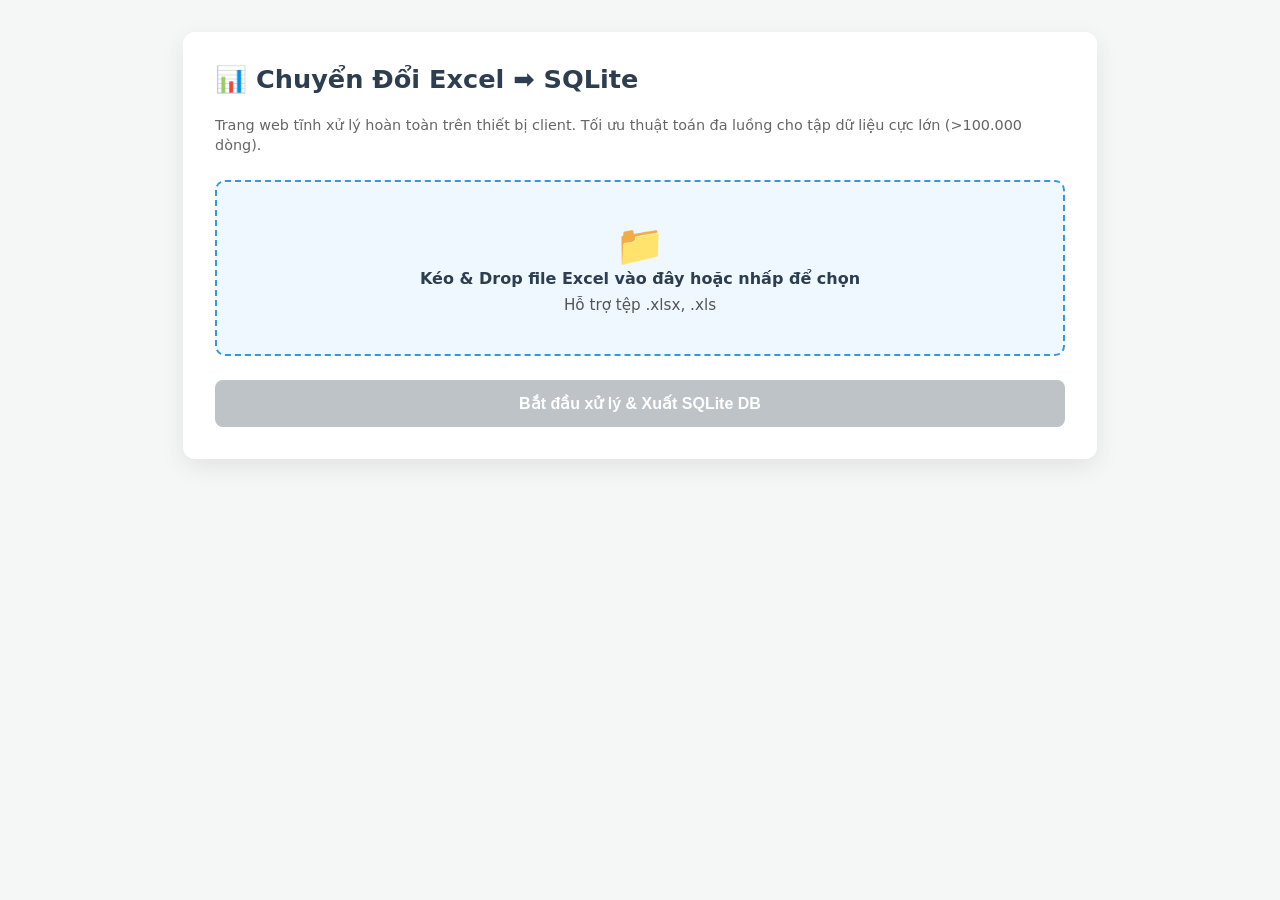
==== tooldb.html @ b52df0c8 "update tool" ====
<!DOCTYPE html>
<html lang="vi">
<head>
    <meta charset="UTF-8">
    <meta name="viewport" content="width=device-width, initial-scale=1.0">
    <title>Excel to SQLite Converter - Pro</title>
    <style>
        :root {
            --primary: #3498db;
            --primary-hover: #2980b9;
            --bg: #f4f7f6;
            --card-bg: #ffffff;
            --text: #2c3e50;
            --border: #e0e0e0;
        }

        body {
            font-family: system-ui, -apple-system, BlinkMacSystemFont, "Segoe UI", Roboto, sans-serif;
            background-color: var(--bg);
            color: var(--text);
            margin: 0;
            padding: 2rem 1rem;
            display: flex;
            justify-content: center;
        }

        .container {
            background: var(--card-bg);
            padding: 2rem;
            border-radius: 12px;
            box-shadow: 0 8px 24px rgba(0,0,0,0.08);
            max-width: 850px;
            width: 100%;
        }

        h2 {
            margin-top: 0;
            color: var(--text);
            font-size: 1.6rem;
            display: flex;
            align-items: center;
            gap: 8px;
        }

        .subtitle {
            font-size: 0.9rem;
            color: #666;
            margin-bottom: 1.5rem;
            line-height: 1.4;
        }

        /* Drag & Drop Zone */
        .upload-area {
            border: 2px dashed var(--primary);
            padding: 2.5rem 1.5rem;
            text-align: center;
            border-radius: 10px;
            margin-bottom: 1.5rem;
            background: #f0f8ff;
            transition: all 0.2s ease;
            cursor: pointer;
            display: block;
            position: relative;
        }

        .upload-area.dragover {
            background: #d4e9fa;
            border-color: #1d6fa5;
            transform: scale(1.01);
        }

        .upload-area p {
            margin: 0.5rem 0 0 0;
            color: #555;
            font-size: 0.95rem;
        }

        .upload-icon {
            font-size: 2.5rem;
            color: var(--primary);
        }

        input[type="file"] {
            display: none;
        }

        /* Section Cards */
        .section-card {
            background: #fafafa;
            border: 1px solid var(--border);
            border-radius: 8px;
            padding: 1.25rem;
            margin-bottom: 1.5rem;
            display: none;
        }

        .section-title {
            font-weight: 600;
            font-size: 1rem;
            margin-bottom: 0.75rem;
            display: flex;
            justify-content: space-between;
            align-items: center;
        }

        /* Sheet Selection Chips/Checkboxes */
        .sheets-grid {
            display: flex;
            flex-wrap: wrap;
            gap: 10px;
            margin-top: 0.5rem;
        }

        .sheet-checkbox {
            display: none;
        }

        .sheet-label {
            padding: 6px 14px;
            border: 1px solid #ccc;
            border-radius: 20px;
            background: #fff;
            font-size: 0.88rem;
            cursor: pointer;
            user-select: none;
            transition: all 0.2s;
        }

        .sheet-checkbox:checked + .sheet-label {
            background: var(--primary);
            color: white;
            border-color: var(--primary);
            font-weight: 500;
        }

        .sheet-actions {
            font-size: 0.8rem;
            color: var(--primary);
            cursor: pointer;
            text-decoration: underline;
        }

        /* Preview Table */
        .preview-controls {
            display: flex;
            align-items: center;
            gap: 10px;
            margin-bottom: 10px;
        }

        .preview-select {
            padding: 4px 8px;
            border-radius: 4px;
            border: 1px solid #ccc;
            font-size: 0.85rem;
        }

        .table-container {
            overflow-x: auto;
            max-height: 220px;
            border: 1px solid var(--border);
            border-radius: 6px;
            background: white;
        }

        table {
            width: 100%;
            border-collapse: collapse;
            font-size: 0.82rem;
            text-align: left;
        }

        th, td {
            padding: 8px 12px;
            border-bottom: 1px solid #eee;
            border-right: 1px solid #eee;
            white-space: nowrap;
        }

        th {
            background: #f1f3f5;
            position: sticky;
            top: 0;
            font-weight: 600;
            color: #333;
            z-index: 1;
        }

        /* Button & Progress */
        .btn {
            display: block;
            background: var(--primary);
            color: white;
            padding: 14px 20px;
            border-radius: 8px;
            cursor: pointer;
            font-weight: 600;
            border: none;
            font-size: 1rem;
            width: 100%;
            transition: background 0.2s;
            text-align: center;
        }

        .btn:hover { background: var(--primary-hover); }
        .btn:disabled { background: #bdc3c7; cursor: not-allowed; }

        .status-box {
            margin-top: 1.25rem;
            padding: 1rem;
            border-radius: 6px;
            background: #2c3e50;
            color: #ecf0f1;
            font-size: 0.85rem;
            white-space: pre-wrap;
            font-family: "SFMono-Regular", Consolas, "Liberation Mono", Menlo, monospace;
            display: none;
            max-height: 150px;
            overflow-y: auto;
        }

        .progress-bar {
            height: 8px;
            background: #e0e0e0;
            border-radius: 4px;
            margin-top: 12px;
            overflow: hidden;
            display: none;
        }

        .progress-fill {
            height: 100%;
            background: #2ecc71;
            width: 0%;
            transition: width 0.3s;
        }
    </style>
</head>
<body>

<div class="container">
    <h2>📊 Chuyển Đổi Excel ➡️ SQLite</h2>
    <p class="subtitle">
        Trang web tĩnh xử lý hoàn toàn trên thiết bị client. Tối ưu thuật toán đa luồng cho tập dữ liệu cực lớn (>100.000 dòng).
    </p>

    <!-- Upload Area -->
    <div class="upload-area" id="dropZone">
        <div class="upload-icon">📁</div>
        <strong id="fileNameDisplay">Kéo & Drop file Excel vào đây hoặc nhấp để chọn</strong>
        <p>Hỗ trợ tệp .xlsx, .xls</p>
        <input type="file" id="fileInput" accept=".xls,.xlsx" />
    </div>

    <!-- Sheet Selection Section -->
    <div class="section-card" id="sheetSection">
        <div class="section-title">
            <span>1. Chọn các Sheet cần gộp dữ liệu:</span>
            <span class="sheet-actions" id="toggleAllSheets">Bỏ chọn tất cả</span>
        </div>
        <div class="sheets-grid" id="sheetsGrid"></div>
    </div>

    <!-- Data Preview Section -->
    <div class="section-card" id="previewSection">
        <div class="section-title">
            <span>2. Xem trước mẫu dữ liệu (5 dòng đầu):</span>
            <div class="preview-controls">
                <label for="previewSheetSelect" style="font-size:0.85rem">Sheet:</label>
                <select id="previewSheetSelect" class="preview-select"></select>
            </div>
        </div>
        <div class="table-container" id="tableContainer">
            <table id="previewTable"></table>
        </div>
    </div>

    <!-- Action Button -->
    <button id="processBtn" class="btn" disabled>Bắt đầu xử lý & Xuất SQLite DB</button>

    <!-- Progress & Log Output -->
    <div class="progress-bar" id="progressBar"><div class="progress-fill" id="progressFill"></div></div>
    <div class="status-box" id="statusBox"></div>
</div>

<script>
    // Elements DOM
    const dropZone = document.getElementById('dropZone');
    const fileInput = document.getElementById('fileInput');
    const fileNameDisplay = document.getElementById('fileNameDisplay');
    const sheetSection = document.getElementById('sheetSection');
    const sheetsGrid = document.getElementById('sheetsGrid');
    const toggleAllSheets = document.getElementById('toggleAllSheets');
    const previewSection = document.getElementById('previewSection');
    const previewSheetSelect = document.getElementById('previewSheetSelect');
    const previewTable = document.getElementById('previewTable');
    const processBtn = document.getElementById('processBtn');
    const progressBar = document.getElementById('progressBar');
    const progressFill = document.getElementById('progressFill');
    const statusBox = document.getElementById('statusBox');

    let selectedFile = null;
    let parsedSheetPreviews = {};
    let allSheetNames = [];
    let isAllSelected = true;

    // ==============================================================================
    // DRAG & DROP HANDLERS
    // ==============================================================================
    ['dragenter', 'dragover'].forEach(eventName => {
        dropZone.addEventListener(eventName, (e) => {
            e.preventDefault();
            e.stopPropagation();
            dropZone.classList.add('dragover');
        }, false);
    });

    ['dragleave', 'drop'].forEach(eventName => {
        dropZone.addEventListener(eventName, (e) => {
            e.preventDefault();
            e.stopPropagation();
            dropZone.classList.remove('dragover');
        }, false);
    });

    dropZone.addEventListener('click', () => fileInput.click());

    dropZone.addEventListener('drop', (e) => {
        const dt = e.dataTransfer;
        const files = dt.files;
        if (files.length > 0) {
            handleFileSelect(files[0]);
        }
    });

    fileInput.addEventListener('change', (e) => {
        if (e.target.files.length > 0) {
            handleFileSelect(e.target.files[0]);
        }
    });

    function handleFileSelect(file) {
        if (!file.name.match(/\.(xlsx|xls)$/i)) {
            alert("Vui lòng chọn tệp Excel (.xlsx hoặc .xls)!");
            return;
        }
        selectedFile = file;
        fileNameDisplay.textContent = `📄 ${file.name} (${(file.size / (1024 * 1024)).toFixed(2)} MB)`;

        // Reset UI
        sheetSection.style.display = 'none';
        previewSection.style.display = 'none';
        processBtn.disabled = true;
        statusBox.style.display = 'block';
        statusBox.textContent = 'Đang quét cấu trúc file Excel...';

        // Read file arrayBuffer and send to worker for initial scan
        const reader = new FileReader();
        reader.onload = function(e) {
            const buffer = e.target.result;
            worker.postMessage({ action: 'SCAN', fileBuffer: buffer }, [buffer]);
        };
        reader.readAsArrayBuffer(file);
    }

    // ==============================================================================
    // WEB WORKER LOGIC
    // ==============================================================================
    const workerCode = `
        importScripts(
            'https://cdn.sheetjs.com/xlsx-latest/package/dist/xlsx.full.min.js',
            'https://cdnjs.cloudflare.com/ajax/libs/sql.js/1.10.3/sql-wasm.js'
        );

        let currentWorkbook = null;

        self.onmessage = async function(e) {
            const { action } = e.data;

            // -------------------------------------------------------------
            // ACTION 1: SCAN WORKBOOK (Lấy thông tin sheet & preview 5 dòng)
            // -------------------------------------------------------------
            if (action === 'SCAN') {
                try {
                    const arrayBuffer = e.data.fileBuffer;
                    currentWorkbook = XLSX.read(arrayBuffer, { type: 'array' });

                    const sheetNames = currentWorkbook.SheetNames;
                    const previews = {};

                    for (let name of sheetNames) {
                        const worksheet = currentWorkbook.Sheets[name];
                        // Lấy 5 dòng đầu tiên để xem trước
                        const jsonSample = XLSX.utils.sheet_to_json(worksheet, { header: 1, raw: false, defval: '' });
                        previews[name] = jsonSample.slice(0, 6); // Lấy header + 5 dòng
                    }

                    postMessage({
                        type: 'SCAN_COMPLETE',
                        sheetNames: sheetNames,
                        previews: previews
                    });
                } catch (err) {
                    postMessage({ type: 'ERROR', error: 'Lỗi khi đọc file Excel: ' + err.message });
                }
            }

            // -------------------------------------------------------------
            // ACTION 2: PROCESS & EXPORT TO SQLITE
            // -------------------------------------------------------------
            if (action === 'PROCESS') {
                try {
                    const { targetSheets } = e.data;
                    if (!currentWorkbook) {
                        throw new Error('Không tìm thấy dữ liệu workbook trong bộ nhớ tạm.');
                    }

                    let allData = [];
                    let headers = [];

                    for (let sheetName of targetSheets) {
                        if (currentWorkbook.Sheets[sheetName]) {
                            postMessage({ type: 'STATUS', status: 'Đang trích xuất dữ liệu từ Sheet: ' + sheetName });

                            // raw: false giữ nguyên định dạng chuỗi của số 0 đầu (ví dụ 001)
                            const sheetData = XLSX.utils.sheet_to_json(currentWorkbook.Sheets[sheetName], { raw: false, defval: null });

                            if (sheetData.length > 0 && headers.length === 0) {
                                headers = Object.keys(sheetData[0]);
                            }

                            for (let i = 0; i < sheetData.length; i++) {
                                allData.push(sheetData[i]);
                            }

                            // Giải phóng RAM bằng cách xóa sheet đã đọc xong
                            delete currentWorkbook.Sheets[sheetName];
                        }
                    }

                    postMessage({ type: 'STATUS', status: 'Đang tiến hành lọc trùng lặp cho ' + allData.length + ' bản ghi...' });

                    // Thuật toán lọc trùng O(n) tiết kiệm RAM
                    const uniqueSet = new Set();
                    const cleanData = [];

                    for (let i = 0; i < allData.length; i++) {
                        const row = allData[i];
                        let rowKey = "";
                        for (let j = 0; j < headers.length; j++) {
                            rowKey += (row[headers[j]] !== null && row[headers[j]] !== undefined ? row[headers[j]] : "") + "|~|";
                        }

                        if (!uniqueSet.has(rowKey)) {
                            uniqueSet.add(rowKey);
                            cleanData.push(row);
                        }
                    }

                    allData = null; // Đánh dấu dọn rác
                    uniqueSet.clear();

                    postMessage({ type: 'STATUS', status: 'Khởi tạo WebAssembly SQLite Engine...' });

                    const SQL = await initSqlJs({ locateFile: file => 'https://cdnjs.cloudflare.com/ajax/libs/sql.js/1.10.3/sql-wasm.wasm' });
                    const db = new SQL.Database();

                    // Tạo bảng với tất cả các cột kiểu TEXT để đảm bảo an toàn định dạng
                    const columnsDef = headers.map(h => '"' + h.replace(/"/g, '""') + '" TEXT').join(', ');
                    db.run('CREATE TABLE data (' + columnsDef + ');');

                    postMessage({ type: 'STATUS', status: 'Đang ghi ' + cleanData.length + ' dòng dữ liệu vào SQLite...' });

                    db.run("BEGIN TRANSACTION;");

                    const placeholders = headers.map(() => '?').join(', ');
                    const stmt = db.prepare('INSERT INTO data VALUES (' + placeholders + ')');

                    for (let i = 0; i < cleanData.length; i++) {
                        const row = cleanData[i];
                        const values = headers.map(h => row[h] !== null && row[h] !== undefined ? String(row[h]) : null);

                        stmt.run(values);

                        if (i > 0 && i % 10000 === 0) {
                            postMessage({
                                type: 'STATUS',
                                status: 'Tiến độ: Đang nạp dòng ' + i.toLocaleString('vi-VN') + ' / ' + cleanData.length.toLocaleString('vi-VN') + '...',
                                progress: (i / cleanData.length) * 100
                            });
                        }
                    }

                    stmt.free();
                    db.run("COMMIT;");

                    postMessage({ type: 'STATUS', status: 'Đang đóng gói tệp .sqlite...', progress: 100 });
                    const dbExport = db.export();
                    db.close();
                    currentWorkbook = null; // Giải phóng bộ nhớ workbook

                    postMessage({ type: 'DONE', buffer: dbExport, total: cleanData.length });

                } catch (err) {
                    postMessage({ type: 'ERROR', error: err.message });
                }
            }
        };
    `;

    const blob = new Blob([workerCode], { type: 'application/javascript' });
    const workerUrl = URL.createObjectURL(blob);
    const worker = new Worker(workerUrl);

    // Message handler từ Worker
    worker.onmessage = function(e) {
        const data = e.data;

        if (data.type === 'ERROR') {
            statusBox.textContent = '❌ ' + data.error;
            statusBox.style.color = '#e74c3c';
            processBtn.disabled = false;
            processBtn.textContent = 'Xử lý & Xuất SQLite DB';
            return;
        }

        if (data.type === 'SCAN_COMPLETE') {
            allSheetNames = data.sheetNames;
            parsedSheetPreviews = data.previews;

            renderSheetSelection(allSheetNames);
            renderPreviewDropdown(allSheetNames);

            if (allSheetNames.length > 0) {
                renderPreviewTable(allSheetNames[0]);
            }

            statusBox.style.display = 'none';
            sheetSection.style.display = 'block';
            previewSection.style.display = 'block';
            processBtn.disabled = false;
        }

        if (data.type === 'STATUS') {
            statusBox.textContent = data.status;
            statusBox.style.color = '#ecf0f1';
            if (data.progress) {
                progressFill.style.width = data.progress + '%';
            }
        }

        if (data.type === 'DONE') {
            statusBox.textContent = `✅ Thành công! Đã xử lý và làm sạch ${data.total.toLocaleString('vi-VN')} dòng dữ liệu.\nFile db.sqlite đang được tự động tải về...`;
            statusBox.style.color = '#2ecc71';

            const dbBlob = new Blob([data.buffer], { type: 'application/x-sqlite3' });
            const downloadUrl = URL.createObjectURL(dbBlob);
            const a = document.createElement('a');
            a.href = downloadUrl;
            a.download = 'db.sqlite';
            document.body.appendChild(a);
            a.click();
            document.body.removeChild(a);
            URL.revokeObjectURL(downloadUrl);

            processBtn.disabled = false;
            processBtn.textContent = 'Bắt đầu xử lý & Xuất SQLite DB';
        }
    };

    // ==============================================================================
    // UI RENDERERS
    // ==============================================================================
    function renderSheetSelection(sheetNames) {
        sheetsGrid.innerHTML = '';
        sheetNames.forEach((name, idx) => {
            const checkboxId = `sheet_chk_${idx}`;
            
            const checkbox = document.createElement('input');
            checkbox.type = 'checkbox';
            checkbox.className = 'sheet-checkbox';
            checkbox.id = checkboxId;
            checkbox.value = name;
            checkbox.checked = true;

            const label = document.createElement('label');
            label.className = 'sheet-label';
            label.htmlFor = checkboxId;
            label.textContent = name;

            checkbox.addEventListener('change', updateProcessButtonState);

            sheetsGrid.appendChild(checkbox);
            sheetsGrid.appendChild(label);
        });
        isAllSelected = true;
        toggleAllSheets.textContent = 'Bỏ chọn tất cả';
    }

    toggleAllSheets.addEventListener('click', () => {
        const checkboxes = sheetsGrid.querySelectorAll('.sheet-checkbox');
        isAllSelected = !isAllSelected;
        checkboxes.forEach(chk => chk.checked = isAllSelected);
        toggleAllSheets.textContent = isAllSelected ? 'Bỏ chọn tất cả' : 'Chọn tất cả';
        updateProcessButtonState();
    });

    function updateProcessButtonState() {
        const selected = getSelectedSheets();
        processBtn.disabled = selected.length === 0;
    }

    function getSelectedSheets() {
        const checkboxes = sheetsGrid.querySelectorAll('.sheet-checkbox:checked');
        return Array.from(checkboxes).map(c => c.value);
    }

    function renderPreviewDropdown(sheetNames) {
        previewSheetSelect.innerHTML = '';
        sheetNames.forEach(name => {
            const opt = document.createElement('option');
            opt.value = name;
            opt.textContent = name;
            previewSheetSelect.appendChild(opt);
        });
    }

    previewSheetSelect.addEventListener('change', (e) => {
        renderPreviewTable(e.target.value);
    });

    function renderPreviewTable(sheetName) {
        previewTable.innerHTML = '';
        const rows = parsedSheetPreviews[sheetName];
        if (!rows || rows.length === 0) {
            previewTable.innerHTML = '<tr><td style="padding:10px;">Sheet này trống dữ liệu.</td></tr>';
            return;
        }

        // Dòng đầu tiên làm Header
        const headerRow = rows[0];
        const thead = document.createElement('thead');
        const headerTr = document.createElement('tr');
        
        headerRow.forEach(cell => {
            const th = document.createElement('th');
            th.textContent = cell !== undefined && cell !== null ? cell : '';
            headerTr.appendChild(th);
        });
        thead.appendChild(headerTr);
        previewTable.appendChild(thead);

        // Các dòng dữ liệu sample
        const tbody = document.createElement('tbody');
        for (let i = 1; i < rows.length; i++) {
            const tr = document.createElement('tr');
            rows[i].forEach(cell => {
                const td = document.createElement('td');
                td.textContent = cell !== undefined && cell !== null ? cell : '';
                tr.appendChild(td);
            });
            tbody.appendChild(tr);
        }
        previewTable.appendChild(tbody);
    }

    // ==============================================================================
    // PROCESS EXECUTION
    // ==============================================================================
    processBtn.addEventListener('click', () => {
        const selectedSheets = getSelectedSheets();
        if (selectedSheets.length === 0) {
            alert('Vui lòng chọn ít nhất 1 Sheet để xử lý!');
            return;
        }

        statusBox.style.display = 'block';
        statusBox.textContent = 'Bắt đầu gửi yêu cầu xử lý đến Web Worker...';
        progressBar.style.display = 'block';
        progressFill.style.width = '0%';
        processBtn.disabled = true;
        processBtn.textContent = 'Đang trong quá trình xử lý...';

        worker.postMessage({
            action: 'PROCESS',
            targetSheets: selectedSheets
        });
    });
</script>
</body>
</html>
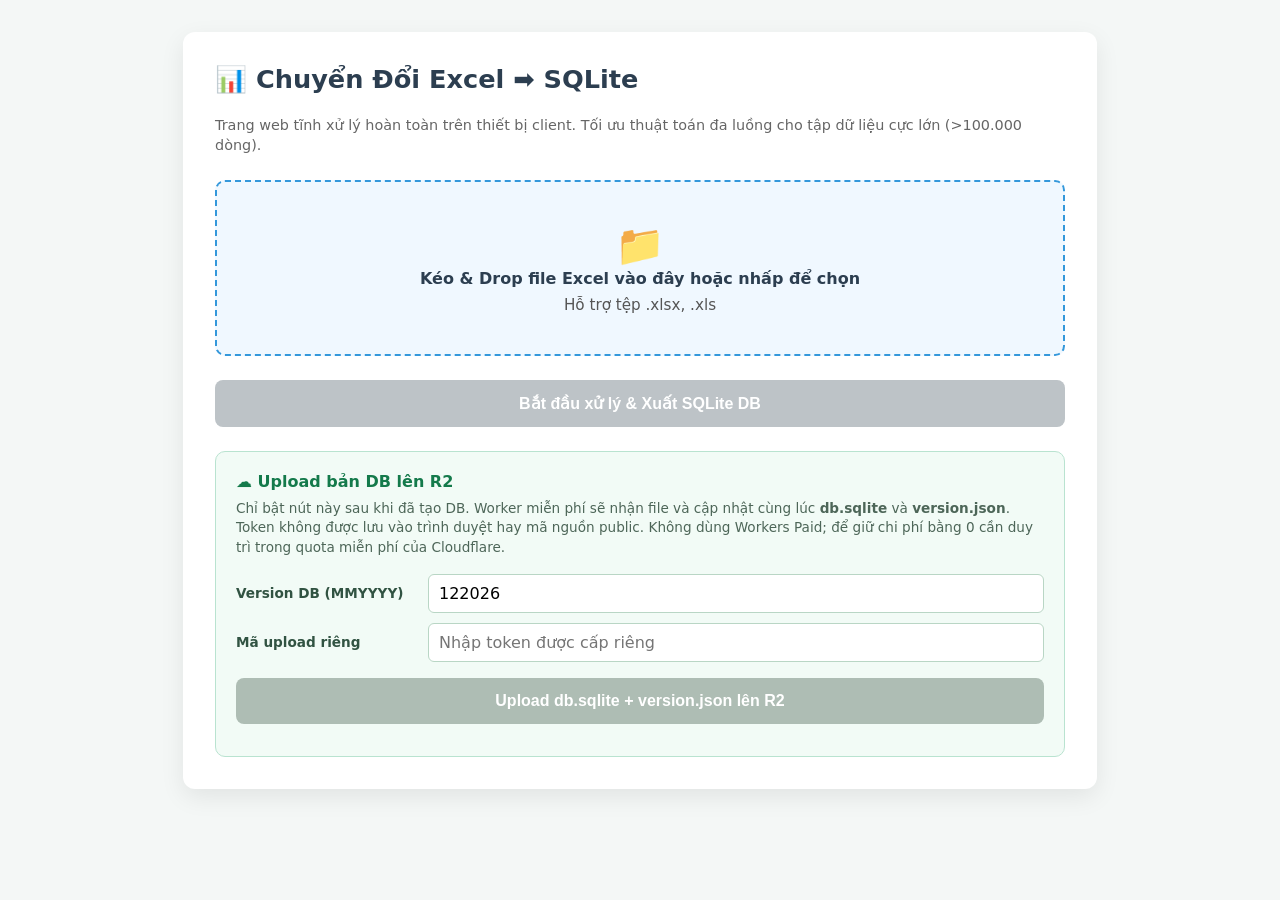
==== commit 96a3f289: "update feature 1.1.1" ====
--- a/tooldb.html
+++ b/tooldb.html
@@ -234,6 +234,75 @@
             width: 0%;
             transition: width 0.3s;
         }
+
+        /* R2 publishing */
+        .publish-panel {
+            margin-top: 1.5rem;
+            padding: 1.25rem;
+            border: 1px solid #b9e3d0;
+            border-radius: 10px;
+            background: #f2fbf6;
+        }
+
+        .publish-panel h3 {
+            margin: 0 0 0.5rem;
+            color: #147a4b;
+            font-size: 1rem;
+        }
+
+        .publish-panel p {
+            margin: 0 0 1rem;
+            color: #4d6658;
+            font-size: 0.85rem;
+            line-height: 1.45;
+        }
+
+        .publish-fields {
+            display: grid;
+            grid-template-columns: 180px minmax(0, 1fr);
+            gap: 10px 12px;
+            align-items: center;
+        }
+
+        .publish-fields label {
+            font-size: 0.85rem;
+            font-weight: 600;
+            color: #315342;
+        }
+
+        .publish-fields input {
+            width: 100%;
+            box-sizing: border-box;
+            padding: 9px 10px;
+            border: 1px solid #b9d6c5;
+            border-radius: 6px;
+            font: inherit;
+            background: #fff;
+        }
+
+        .publish-fields input:focus {
+            outline: 2px solid rgba(46, 204, 113, 0.25);
+            border-color: #2eaf70;
+        }
+
+        .publish-btn {
+            margin-top: 1rem;
+            background: #159b65;
+        }
+
+        .publish-btn:hover { background: #117d52; }
+        .publish-btn:disabled { background: #aebdb4; }
+
+        .publish-status {
+            margin-top: 0.75rem;
+            font-size: 0.85rem;
+            white-space: pre-wrap;
+        }
+
+        @media (max-width: 560px) {
+            .publish-fields { grid-template-columns: 1fr; gap: 5px; }
+            .publish-fields label:not(:first-child) { margin-top: 7px; }
+        }
     </style>
 </head>
 <body>
@@ -277,6 +346,26 @@
 
     <!-- Action Button -->
     <button id="processBtn" class="btn" disabled>Bắt đầu xử lý & Xuất SQLite DB</button>
+
+    <!-- Secure R2 Publishing -->
+    <section class="publish-panel">
+        <h3>☁️ Upload bản DB lên R2</h3>
+        <p>
+            Chỉ bật nút này sau khi đã tạo DB. Worker miễn phí sẽ nhận file và cập nhật cùng lúc
+            <strong>db.sqlite</strong> và <strong>version.json</strong>. Token không được lưu vào trình duyệt hay mã nguồn public.
+            Không dùng Workers Paid; để giữ chi phí bằng 0 cần duy trì trong quota miễn phí của Cloudflare.
+        </p>
+        <div class="publish-fields">
+            <label for="databaseVersion">Version DB (MMYYYY)</label>
+            <input id="databaseVersion" type="text" inputmode="numeric" maxlength="6" autocomplete="off">
+            <label for="uploadToken">Mã upload riêng</label>
+            <input id="uploadToken" type="password" autocomplete="new-password" placeholder="Nhập token được cấp riêng">
+        </div>
+        <button id="uploadBtn" class="btn publish-btn" type="button" disabled>
+            Upload db.sqlite + version.json lên R2
+        </button>
+        <div class="publish-status" id="publishStatus" aria-live="polite"></div>
+    </section>
 
     <!-- Progress & Log Output -->
     <div class="progress-bar" id="progressBar"><div class="progress-fill" id="progressFill"></div></div>
@@ -298,11 +387,21 @@
     const progressBar = document.getElementById('progressBar');
     const progressFill = document.getElementById('progressFill');
     const statusBox = document.getElementById('statusBox');
+    const databaseVersionInput = document.getElementById('databaseVersion');
+    const uploadTokenInput = document.getElementById('uploadToken');
+    const uploadBtn = document.getElementById('uploadBtn');
+    const publishStatus = document.getElementById('publishStatus');
+
+    const R2_UPLOAD_ENDPOINT = 'https://ktpa-db-uploader.mail-xaitam-aiw.workers.dev/upload';
 
     let selectedFile = null;
     let parsedSheetPreviews = {};
     let allSheetNames = [];
     let isAllSelected = true;
+    let generatedDbFile = null;
+
+    const currentDate = new Date();
+    databaseVersionInput.value = String(currentDate.getMonth() + 1).padStart(2, '0') + currentDate.getFullYear();
 
     // ==============================================================================
     // DRAG & DROP HANDLERS
@@ -550,11 +649,12 @@
         }
 
         if (data.type === 'DONE') {
-            statusBox.textContent = `✅ Thành công! Đã xử lý và làm sạch ${data.total.toLocaleString('vi-VN')} dòng dữ liệu.\nFile db.sqlite đang được tự động tải về...`;
+            generatedDbFile = new File([data.buffer], 'db.sqlite', { type: 'application/x-sqlite3' });
+            uploadBtn.disabled = false;
+            statusBox.textContent = `✅ Thành công! Đã xử lý và làm sạch ${data.total.toLocaleString('vi-VN')} dòng dữ liệu.\nFile db.sqlite đang được tự động tải về và đã sẵn sàng để upload lên R2.`;
             statusBox.style.color = '#2ecc71';
 
-            const dbBlob = new Blob([data.buffer], { type: 'application/x-sqlite3' });
-            const downloadUrl = URL.createObjectURL(dbBlob);
+            const downloadUrl = URL.createObjectURL(generatedDbFile);
             const a = document.createElement('a');
             a.href = downloadUrl;
             a.download = 'db.sqlite';
@@ -680,12 +780,75 @@
         progressFill.style.width = '0%';
         processBtn.disabled = true;
         processBtn.textContent = 'Đang trong quá trình xử lý...';
+        generatedDbFile = null;
+        uploadBtn.disabled = true;
+        publishStatus.textContent = '';
 
         worker.postMessage({
             action: 'PROCESS',
             targetSheets: selectedSheets
         });
     });
+
+    // ===============================================================================
+    // SECURE R2 PUBLISHING
+    // ===============================================================================
+    uploadBtn.addEventListener('click', async () => {
+        if (!generatedDbFile) {
+            publishStatus.textContent = '⚠️ Hãy tạo db.sqlite trước khi upload.';
+            publishStatus.style.color = '#b26a00';
+            return;
+        }
+
+        const version = databaseVersionInput.value.trim();
+        const token = uploadTokenInput.value.trim();
+
+        const versionMonth = Number(version.slice(0, 2));
+        const versionYear = Number(version.slice(2));
+        if (!/^\d{6}$/.test(version) || versionMonth < 1 || versionMonth > 12 || versionYear < 2000 || versionYear > 2100) {
+            publishStatus.textContent = '⚠️ Version phải có dạng MMYYYY, ví dụ 092026.';
+            publishStatus.style.color = '#b26a00';
+            databaseVersionInput.focus();
+            return;
+        }
+
+        if (!token) {
+            publishStatus.textContent = '⚠️ Vui lòng nhập mã upload riêng.';
+            publishStatus.style.color = '#b26a00';
+            uploadTokenInput.focus();
+            return;
+        }
+
+        const formData = new FormData();
+        formData.append('db', generatedDbFile, 'db.sqlite');
+        formData.append('version', version);
+
+        uploadBtn.disabled = true;
+        publishStatus.textContent = '⏳ Đang upload db.sqlite và version.json lên R2...';
+        publishStatus.style.color = '#315342';
+
+        try {
+            const response = await fetch(R2_UPLOAD_ENDPOINT, {
+                method: 'POST',
+                headers: { Authorization: `Bearer ${token}` },
+                body: formData
+            });
+            const result = await response.json().catch(() => ({}));
+
+            if (!response.ok) {
+                throw new Error(result.error || `Upload thất bại (HTTP ${response.status}).`);
+            }
+
+            publishStatus.textContent = `✅ ${result.message || 'Upload thành công.'}\nVersion: ${result.version || version}`;
+            publishStatus.style.color = '#147a4b';
+            uploadTokenInput.value = '';
+        } catch (error) {
+            publishStatus.textContent = `❌ ${error.message || 'Không thể upload lên R2.'}`;
+            publishStatus.style.color = '#c0392b';
+        } finally {
+            uploadBtn.disabled = false;
+        }
+    });
 </script>
 </body>
-</html>+</html>
